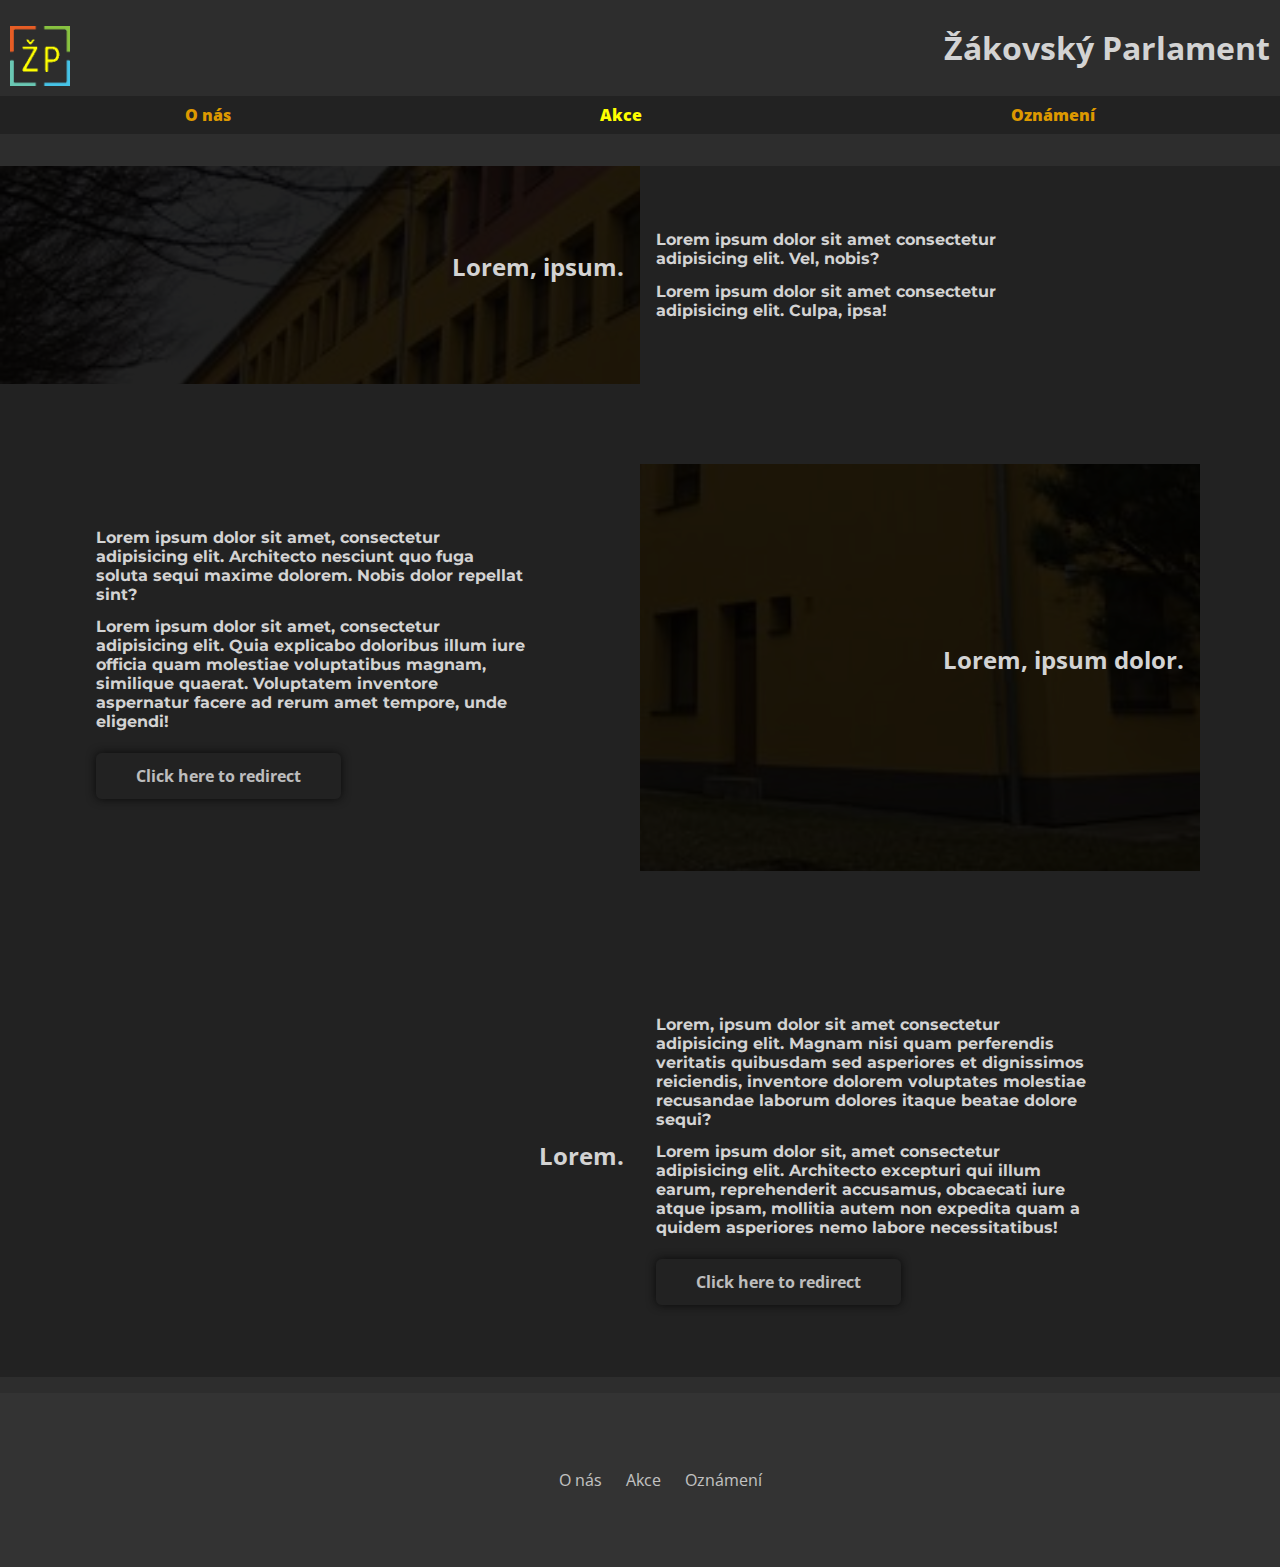
==== akce/index.html @ df367496 "first" ====
<!DOCTYPE html>
<html lang="en">
<head>
    <meta charset="UTF-8">
    <meta http-equiv="X-UA-Compatible" content="IE=edge">
    <meta name="viewport" content="width=device-width, initial-scale=1.0">

    <link rel="stylesheet" href="style.css">
    <link rel="shortcut icon" href="../assets/images/logo.png" type="image/png">

    <title>ŽP Oznámení</title>
</head>
<body>

    <header>

            <div class="logo-flx">

                <img src="../assets/images/logo.png" alt="logo" aria-label="Logo of žp" class="logo  image">
                <h1 class="logo  text">Žákovský Parlament</h1>

            </div>

        <nav>
            <ul>

                <li><a href="../">O nás</a></li>
                <li><a class="selected" href="#">Akce</a></li>
                <li><a href="/oznámení">Oznámení</a></li>

            </ul>
        </nav>
    </header>


    <main>
        <section class="about-me">
            <div class="about-me__intro">

                <header>

                    <h3 class="section-title-small">Lorem, ipsum.</h3>

                </header>
            </div>
            <div class="about-me__body">

                <p>
                    Lorem ipsum dolor sit amet consectetur adipisicing elit. Vel, nobis?
                </p>
                <p> 
                    Lorem ipsum dolor sit amet consectetur adipisicing elit. Culpa, ipsa!
                </p>

            </div>

        </section>

        
        <section class="about-meha">
            <div class="about-meha__intro">

                <header>

                    <h3 class="section-title-small">Lorem, ipsum dolor.</h3>

                </header>
            </div>
            <div class="about-meha__body">

                <p>
                    Lorem ipsum dolor sit amet, consectetur adipisicing elit. Architecto nesciunt quo fuga soluta sequi maxime dolorem. Nobis dolor repellat sint?
                </p>
                <p>
                    Lorem ipsum dolor sit amet, consectetur adipisicing elit. Quia explicabo doloribus illum iure officia quam molestiae voluptatibus magnam, similique quaerat. Voluptatem inventore aspernatur facere ad rerum amet tempore, unde eligendi!
                </p>

                <a href="https://portal.edupage.org/" target="_blank" class="btn">Click here to redirect</a>
                
            </div>

        </section>

        
        <section class="about-me">
            <div class="about-me__intro">

                <header>

                    <h3 class="section-title-small">Lorem.</h3>

                </header>
            </div>
            <div class="about-me__body">

                <p>
                    Lorem, ipsum dolor sit amet consectetur adipisicing elit. Magnam nisi quam perferendis veritatis quibusdam sed asperiores et dignissimos reiciendis, inventore dolorem voluptates molestiae recusandae laborum dolores itaque beatae dolore sequi?
                </p>
                <p> 
                    Lorem ipsum dolor sit, amet consectetur adipisicing elit. Architecto excepturi qui illum earum, reprehenderit accusamus, obcaecati iure atque ipsam, mollitia autem non expedita quam a quidem asperiores nemo labore necessitatibus!
                </p>
                
                <a href="PixelLogic.netlify.app" target="_blank" class="btn">Click here to redirect</a>

            </div>

        </section>

    </main>

    <footer>

        <ul class="footer-nav">


            <li><a href="../">O nás</a></li>
            <li><a href="#">Akce</a></li>
            <li><a href="/oznámení">Oznámení</a></li>

        </ul>
<!-- 
        <div class="credits">
            <h5>This site was created by &copy;Jezura777 2021 </h5>
        </div> -->

    </footer>

</body>
</html>
---- akce/style.css ----
@import url('https://fonts.googleapis.com/css2?family=Open+Sans&display=swap');
@import url('https://fonts.googleapis.com/css2?family=Montserrat:wght@300&display=swap');


:root {

    --dark-clr: #2d2d2d;
    --light-clr: #d3d3d3;
    --clr-primary: #dd9900;

    --ff-title: 'Open Sans', sans-serif;
    --ff-text: 'Montserrat', sans-serif;

}

*,
*::before,
*::after {

    box-sizing: inherit;

}

html {

    box-sizing: border-box;
    font-family: var(--ff-title);
    color: black;
    background-color: var(--dark-clr);

}

body {

    margin: 0;
    text-align: center;

}

img {

    display: block;
    width: 5em;

}

section {

    padding: 3em 1em;

}

/*
=============== 
   Typografy 
===============
*/

h1,
h2,
h3,
h4,
h5,
p {

    margin: 0;

}

h2,
h3 {

    font-family: var(--ff-title);
    line-height: 0.8;

}

h2 {
    font-size: 4rem;
}

p {

    margin-bottom: 0.85em;
    font-family: var(--ff-text)

}

p:last-child {

    margin-bottom: 0;

}

a {

    text-decoration: none;
    color: inherit;

}

.text-primary {

    color: var(--clr-primary);

}

.section-title-small {
    font-size: 1.5rem;
}

.section-title-small small {
    font-size: .7em;
    line-height: 2rem;
    display: block;
}

.selected {
    color:#fffe00
}

/*
==============
  Navigation 
==============
*/

header {

    padding: 1em 0 2em;

}


nav ul{

    display: flex;
    list-style: none;
    margin: 0;
    padding: 0;
    justify-content: space-around;
    background-color: #222;


}

nav a {

    display: inline-block;
    padding: 0.5em;
    color: var(--clr-primary);
    text-decoration: none;
    transition: all 250ms ease-in-out;
    font-weight: 900;

}

nav a:hover,
nav a:focus {

    color: #fffe00;
    text-decoration: underline;

}

/*
=============
   Buttons
=============
*/

.btn-group {

    display: flex;
    flex-wrap: wrap;
    /* justify-content: center; */
    flex-direction: column;

}

.btn {

    padding: .75em 2.5em;
    color: white;
    text-decoration: none;
    display: block;
    margin: 0.5em 0;
    border-radius: .35em;
    box-shadow: 0 0 10px black;
    transition: all 200ms ease-in-out;
    opacity: .7;

}

.btn:hover,
.btn:focus {

    opacity: 1;

}


.btn-primary {
    
    background: var(--clr-primary);

}
/*
===================
  Homepage styles 
===================
*/

.logo {

    font-family: var(--ff-title);
    color: var(--light-clr);
    padding: 10px;

}



.logo-flx {

    display: flex;
    justify-content: space-between;

}


.intro {

    background-color: var(--dark-clr);
    background-image: url(../assets/images/zkp.jpg);
    background-blend-mode: multiply;
    background-attachment: fixed;
    background-size: cover;
    color: var(--light-clr);
    text-align: center;
    padding: 15vh 1em;

}


.about-me {

    background-color: #222;
    display: flex;
    flex-direction: column;
    color: var(--light-clr);
    font-weight: 700;
    padding: 0;

}

.about-meha {

    background-color: #222;
    display: flex;
    flex-direction: column;
    color: var(--light-clr);
    font-weight: 700;
    padding: 5em;

}

.about-me__intro {

    background-color: #222;
    background-image: url(../assets/images/motive-base.jpg);
    background-blend-mode: multiply;
    background-attachment: fixed;
    background-size: cover;
    padding: 3em 1em 1.5em;

}

.about-meha__intro {

    background-color: #222;
    background-image: url(../assets/images/motive-base.jpg);
    background-blend-mode: multiply;
    background-attachment: fixed;
    background-size: cover;
    padding: 3em 1em 1.5em;

}

.about-me__body {

    padding: 1.5em 1em 3em;

}

.about-meha__body {

    padding: 1.5em 1em 3em;

}

.download-projects {

    background: #222;
    color: var(--light-clr);

}

footer {

    background: #333;
    padding: 3em 1em;
    color: white;
    display: flex;
    flex-direction: column;
    margin-top: 1em;

}

footer a {

    color: inherit;
    display: flex;
    justify-content: space-around;
    margin-bottom: 0;

}

.footer-nav {

    list-style: none;
    display: flex;
    flex-direction: row;
    margin-left: auto;
    margin-right: auto;

}


.footer-nav a {

    padding: .75em;
    text-decoration: none;
    opacity: .7;
    transition: all 200ms ease-in-out;

}

.footer-nav a:hover, 
.footer-nav a:focus {

    text-decoration: underline;
    color: var(--clr-primary);
    opacity: 1;

}

.credits {

    margin-left: auto;
    margin-right: auto;

}

@media only screen and (min-width: 750px) {

    section {
        padding: 6em 1em;
    }

    .btn-group {

        flex-direction: row;
        margin-top: 1em;
        justify-content: center;

    }

    .btn + .btn {

        margin-left: 0.5em;

    }

    .about-me {

        flex-direction: row;

    }

    .about-meha {

        flex-direction: row-reverse;

    }

    .about-me__intro,
    .about-me__body {

        flex: 0 1 50%;
        display: flex;
        flex-direction: column;
        padding: 4em 1em;
        justify-content: center;

    }
    
    .about-meha__intro,
    .about-meha__body {

        flex: 0 1 50%;
        display: flex;
        flex-direction: column;
        padding: 4em 1em;
        justify-content: center;

    }

    .about-me__intro {

        text-align: right;


    }
    
    .about-meha__intro {

        text-align: right;


    }

    .about-me__intro > * {

        max-width: 27rem;
        margin-left: auto;

    }
    
    .about-meha__intro > * {

        max-width: 27rem;
        margin-left: auto;

    }

    .about-me__body {

        text-align: left;


    }

    .about-meha__body {

        text-align: left;


    }

    .about-me__body > * {

        max-width: 27rem;
        margin-right: auto;

    }
    
    .about-meha__body > * {

        max-width: 27rem;
        margin-right: auto;

    }

    .download-projects * {

        max-width: 60ch;
        margin-left: auto;
        margin-right: auto;

    }



}


/*
====================
       webkit
====================
*/

::-webkit-scrollbar {
 
    width: 7px;

}

::-webkit-scrollbar-thumb {

    background: var(--dark-clr);
    border-radius: 2.5px;
    width: 5px;

}

::-webkit-scrollbar-track {

    background: #555;

}
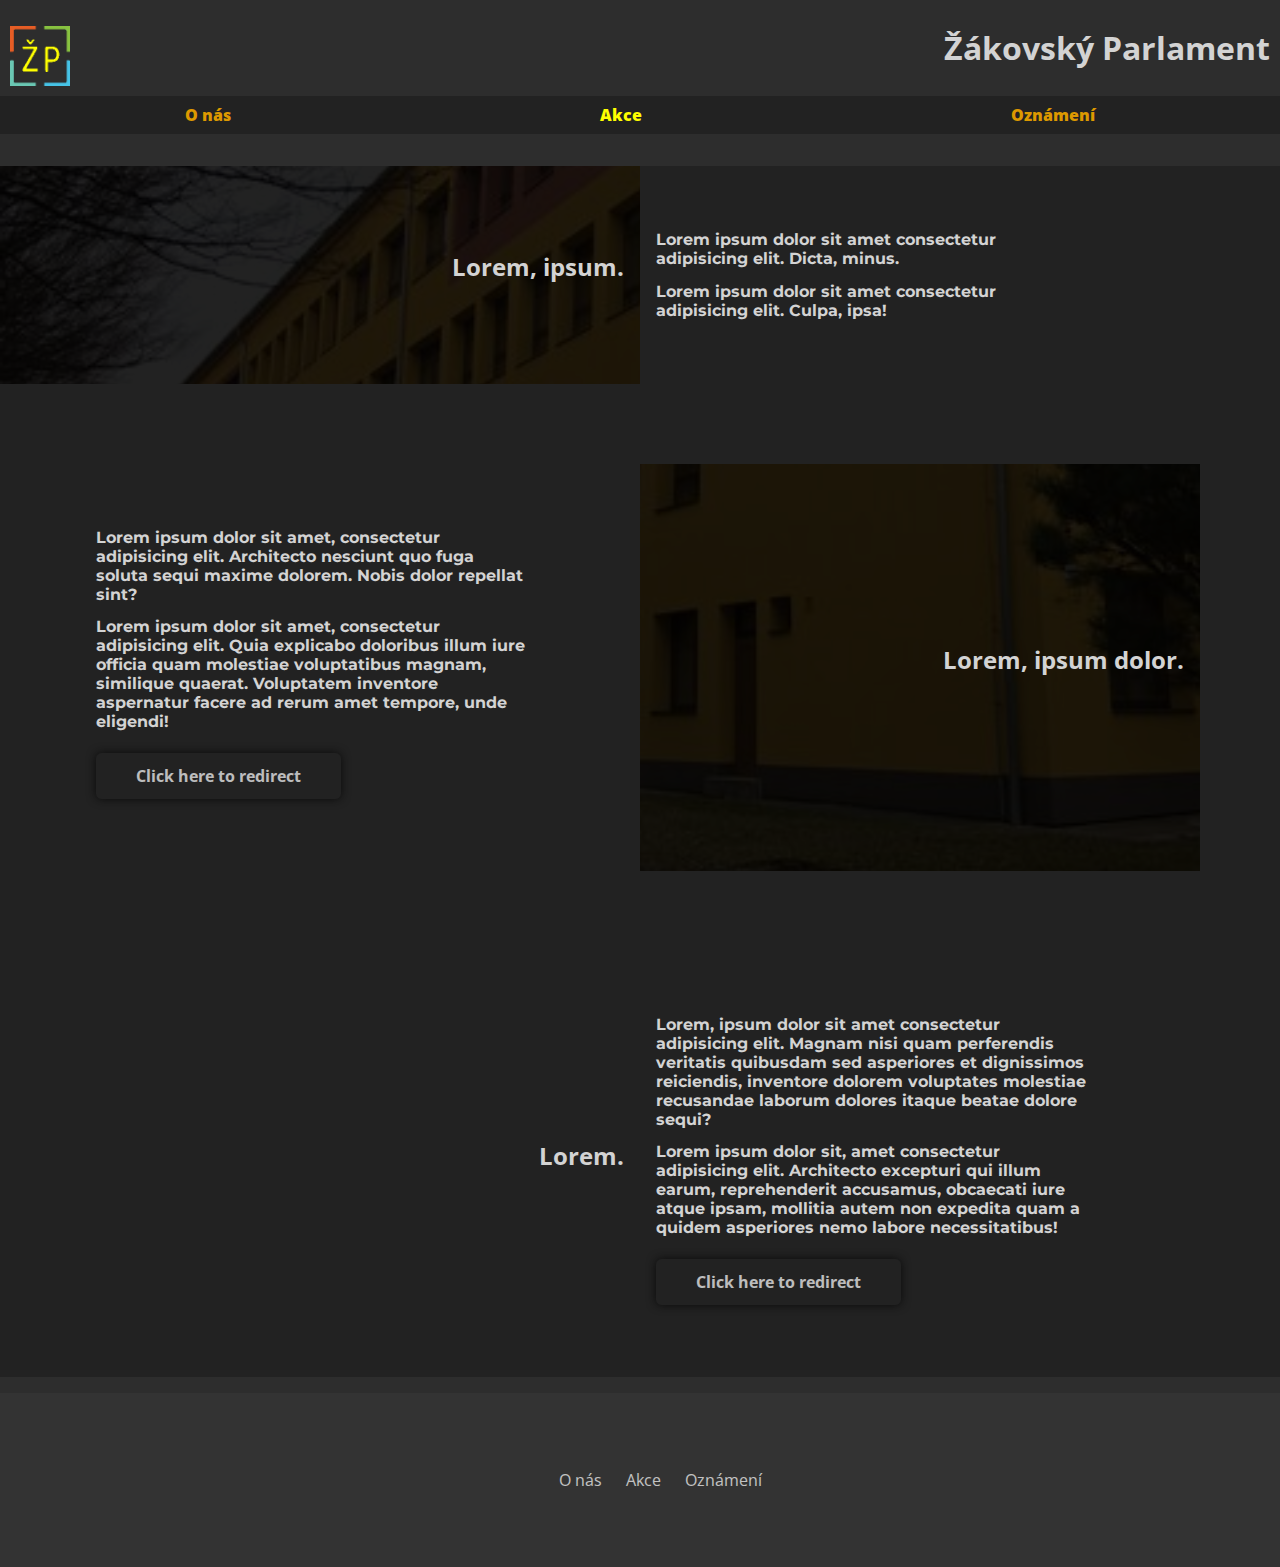
==== commit a8d39dce: "new" ====
--- a/akce/index.html
+++ b/akce/index.html
@@ -8,7 +8,7 @@
     <link rel="stylesheet" href="style.css">
     <link rel="shortcut icon" href="../assets/images/logo.png" type="image/png">
 
-    <title>ŽP Oznámení</title>
+    <title>ŽP Vlára Oznámení</title>
 </head>
 <body>
 
@@ -46,7 +46,7 @@
             <div class="about-me__body">
 
                 <p>
-                    Lorem ipsum dolor sit amet consectetur adipisicing elit. Vel, nobis?
+                    Lorem ipsum dolor sit amet consectetur adipisicing elit. Dicta, minus.
                 </p>
                 <p> 
                     Lorem ipsum dolor sit amet consectetur adipisicing elit. Culpa, ipsa!
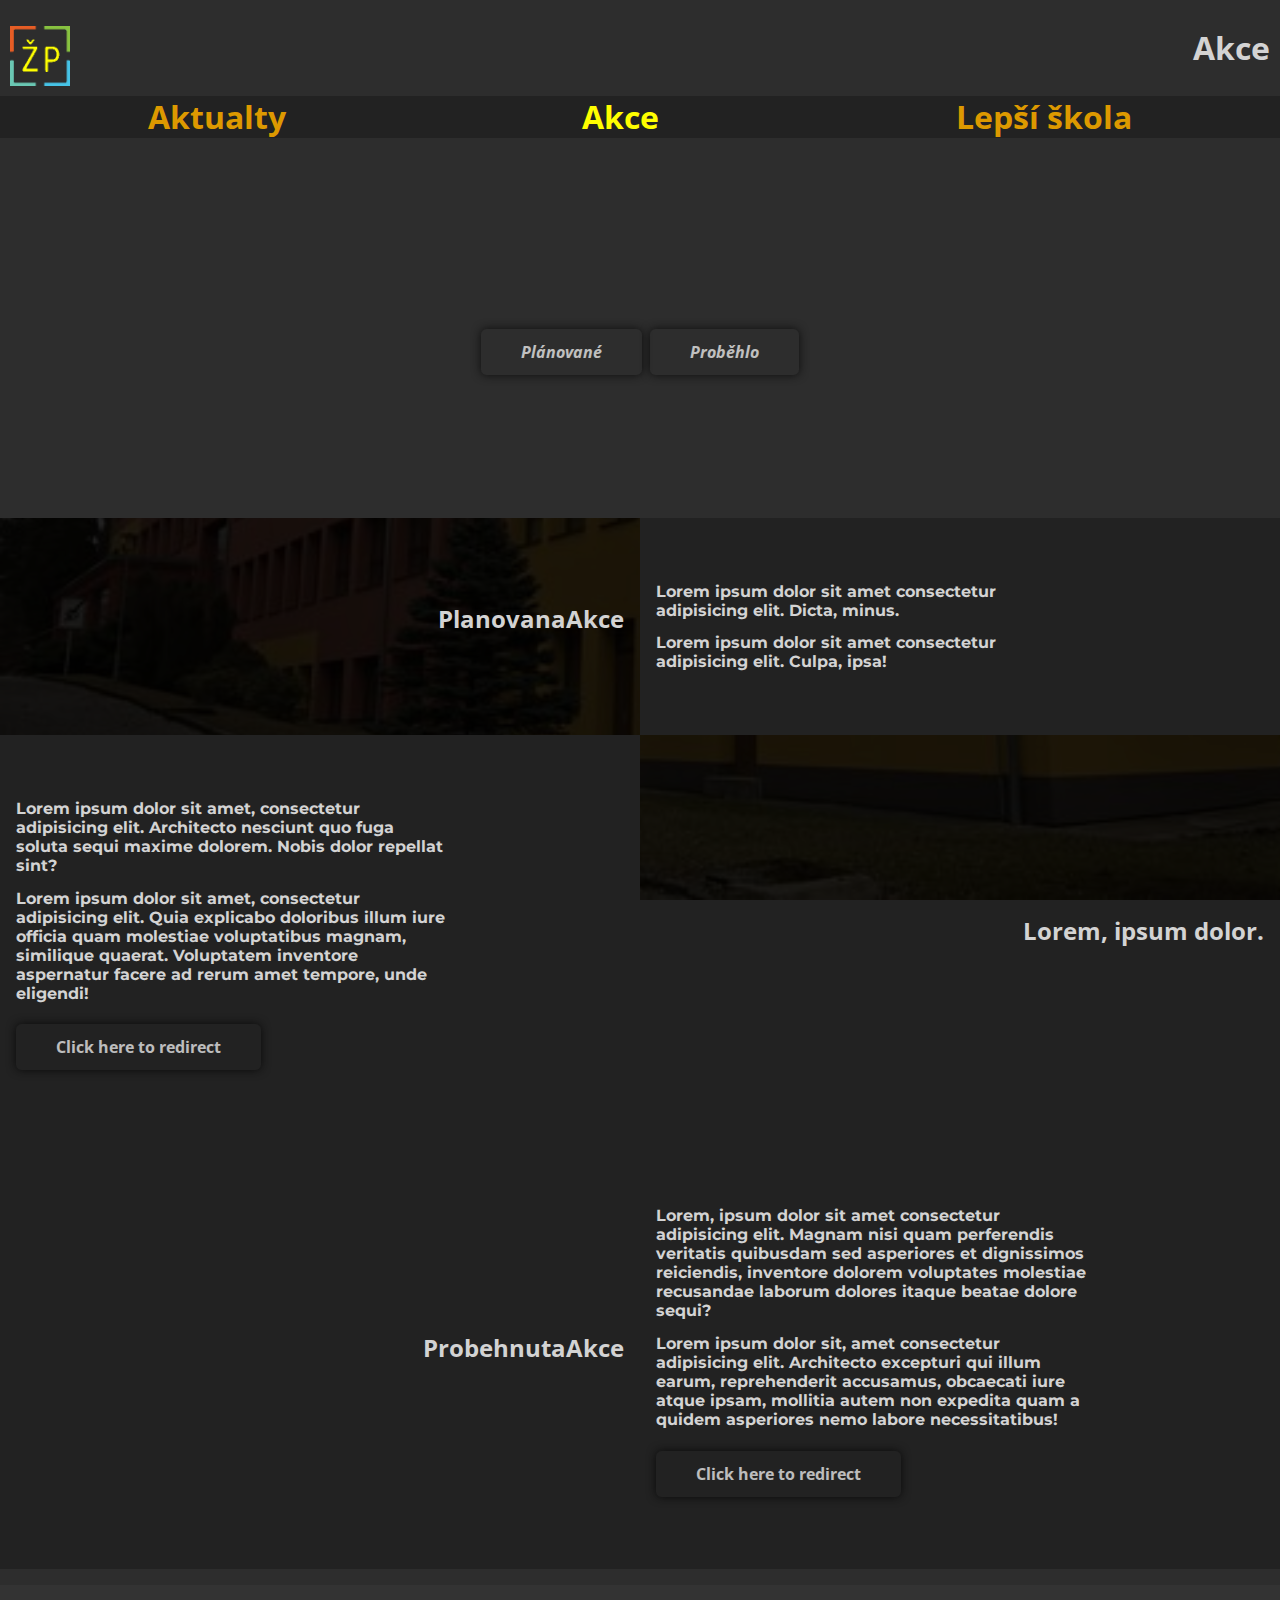
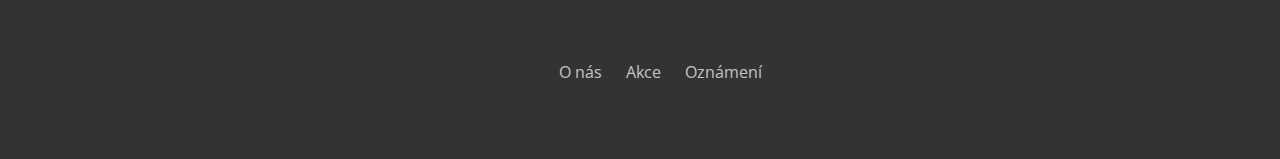
==== commit 06738534: "afterDiscusion" ====
--- a/akce/index.html
+++ b/akce/index.html
@@ -17,16 +17,16 @@
             <div class="logo-flx">
 
                 <img src="../assets/images/logo.png" alt="logo" aria-label="Logo of žp" class="logo  image">
-                <h1 class="logo  text">Žákovský Parlament</h1>
+                <h1 class="logo  text">Akce</h1>
 
             </div>
 
         <nav>
             <ul>
 
-                <li><a href="../">O nás</a></li>
-                <li><a class="selected" href="#">Akce</a></li>
-                <li><a href="/oznámení">Oznámení</a></li>
+                <li><a href="../"><h3>Aktualty</h3></a></li>
+                <li><a class="selected" href="#"><h3>Akce</h3></a></li>
+                <li><a href="../lepsiskola/"><h3>Lepší škola</h3></a></li>
 
             </ul>
         </nav>
@@ -34,16 +34,23 @@
 
 
     <main>
+        <section class="intro">
+
+            <h4><em><div class="btn-group"><a class="btn" href="#new">Plánované</a><a class="btn" href="#old">Proběhlo</a></div></em></h4>
+            <h3 style="line-height: 5em;"></h3>
+
+        </section>
+
         <section class="about-me">
             <div class="about-me__intro">
 
                 <header>
 
-                    <h3 class="section-title-small">Lorem, ipsum.</h3>
+                    <h3 class="section-title-small">PlanovanaAkce</h3>
 
                 </header>
             </div>
-            <div class="about-me__body">
+            <div class="about-me__body" id="new">
 
                 <p>
                     Lorem ipsum dolor sit amet consectetur adipisicing elit. Dicta, minus.
@@ -82,12 +89,12 @@
         </section>
 
         
-        <section class="about-me">
+        <section class="about-me" id="old">
             <div class="about-me__intro">
 
                 <header>
 
-                    <h3 class="section-title-small">Lorem.</h3>
+                    <h3 class="section-title-small">ProbehnutaAkce</h3>
 
                 </header>
             </div>
--- a/akce/style.css
+++ b/akce/style.css
@@ -27,6 +27,7 @@
     font-family: var(--ff-title);
     color: black;
     background-color: var(--dark-clr);
+    scroll-behavior: smooth;
 
 }
 
@@ -117,6 +118,14 @@
 
 .selected {
     color:#fffe00
+}
+
+h2 {
+    font-size: 4rem;
+}h3 {
+    font-size: 2rem;
+}h4 {
+    font-size: 1rem;
 }
 
 /*
@@ -261,7 +270,7 @@
     flex-direction: column;
     color: var(--light-clr);
     font-weight: 700;
-    padding: 5em;
+    padding: 0em;
 
 }
 
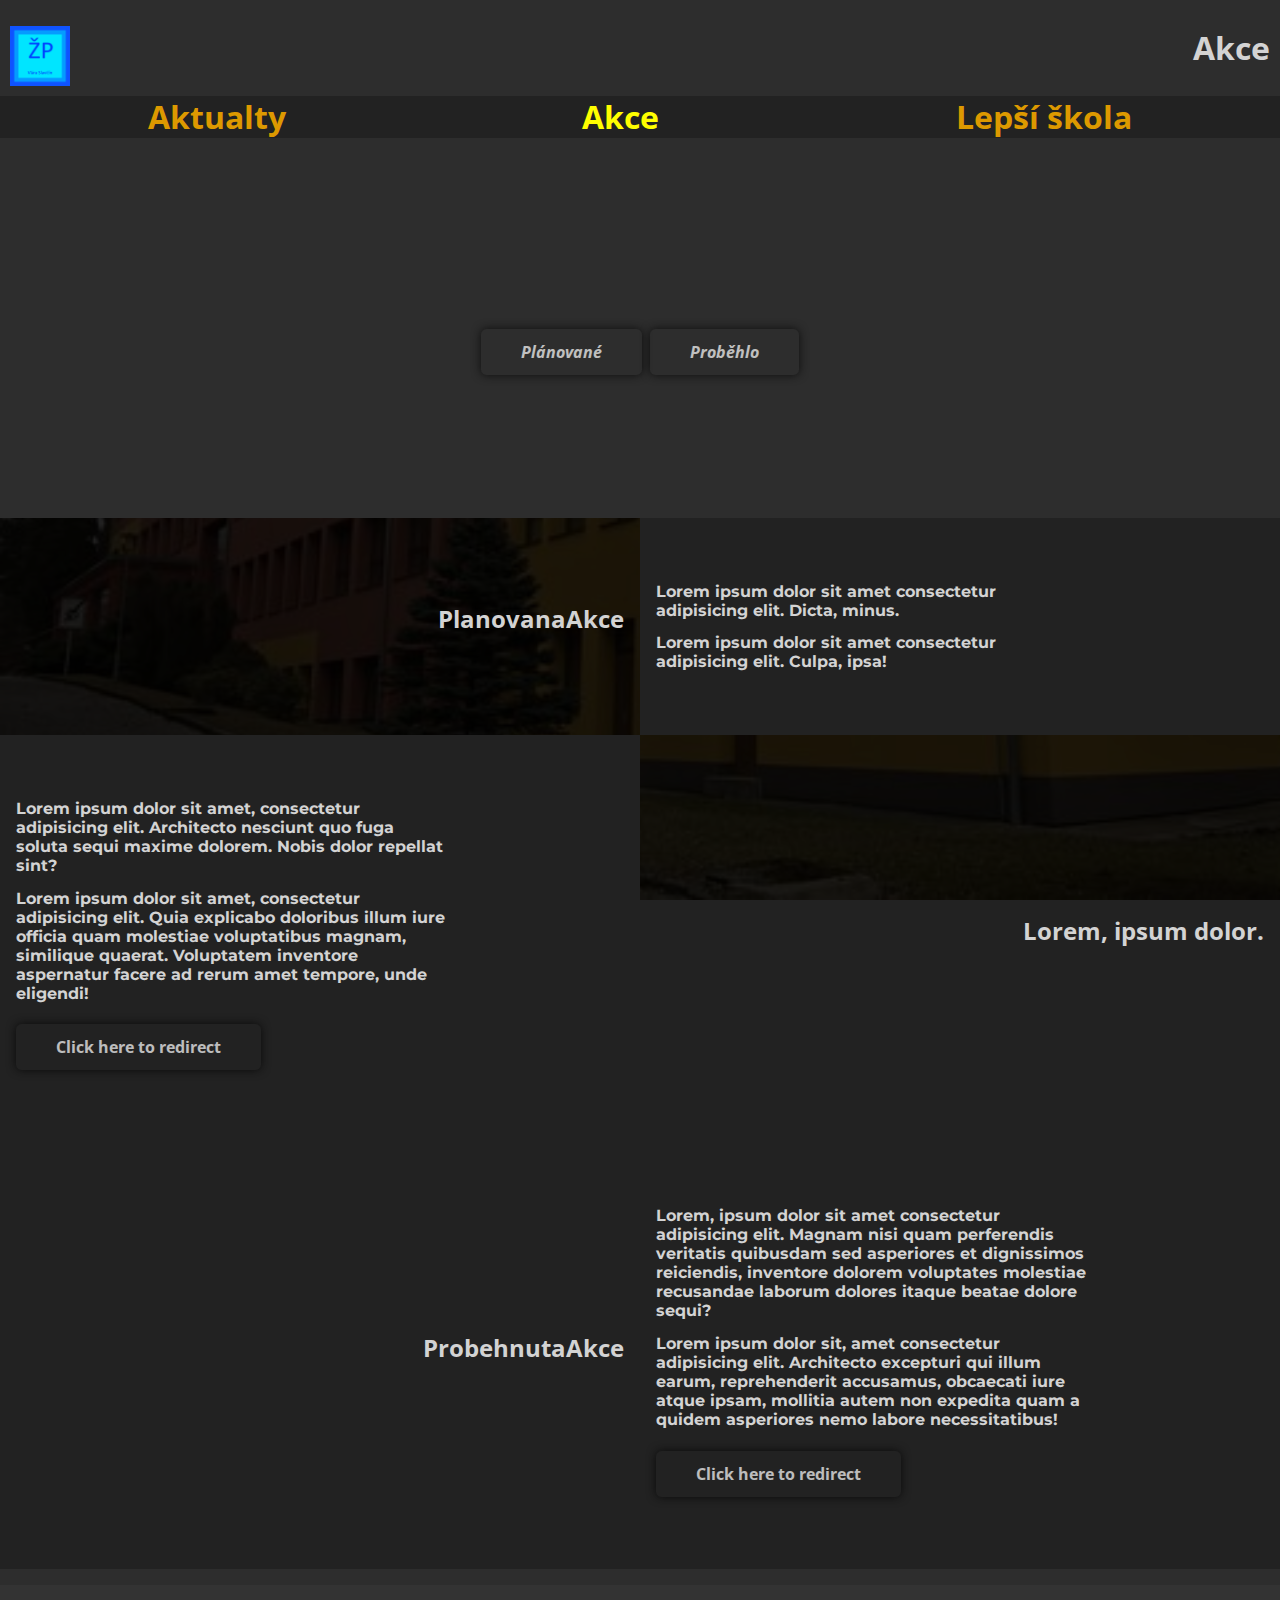
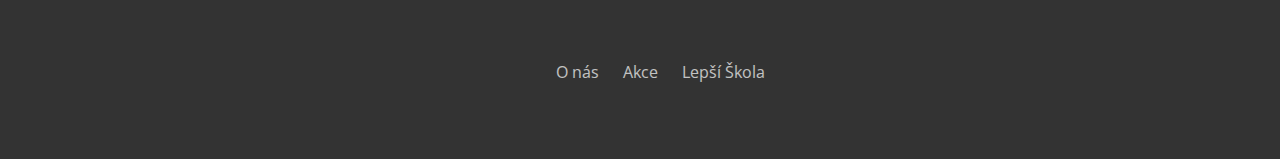
==== commit 91bfeb24: "footer nav" ====
--- a/akce/index.html
+++ b/akce/index.html
@@ -120,9 +120,9 @@
         <ul class="footer-nav">
 
 
-            <li><a href="../">O nás</a></li>
-            <li><a href="#">Akce</a></li>
-            <li><a href="/oznámení">Oznámení</a></li>
+            <li><a href="#">O nás</a></li>
+            <li><a href="/akce">Akce</a></li>
+            <li><a href="/lepsiskola/">Lepší Škola</a></li>
 
         </ul>
 <!-- 
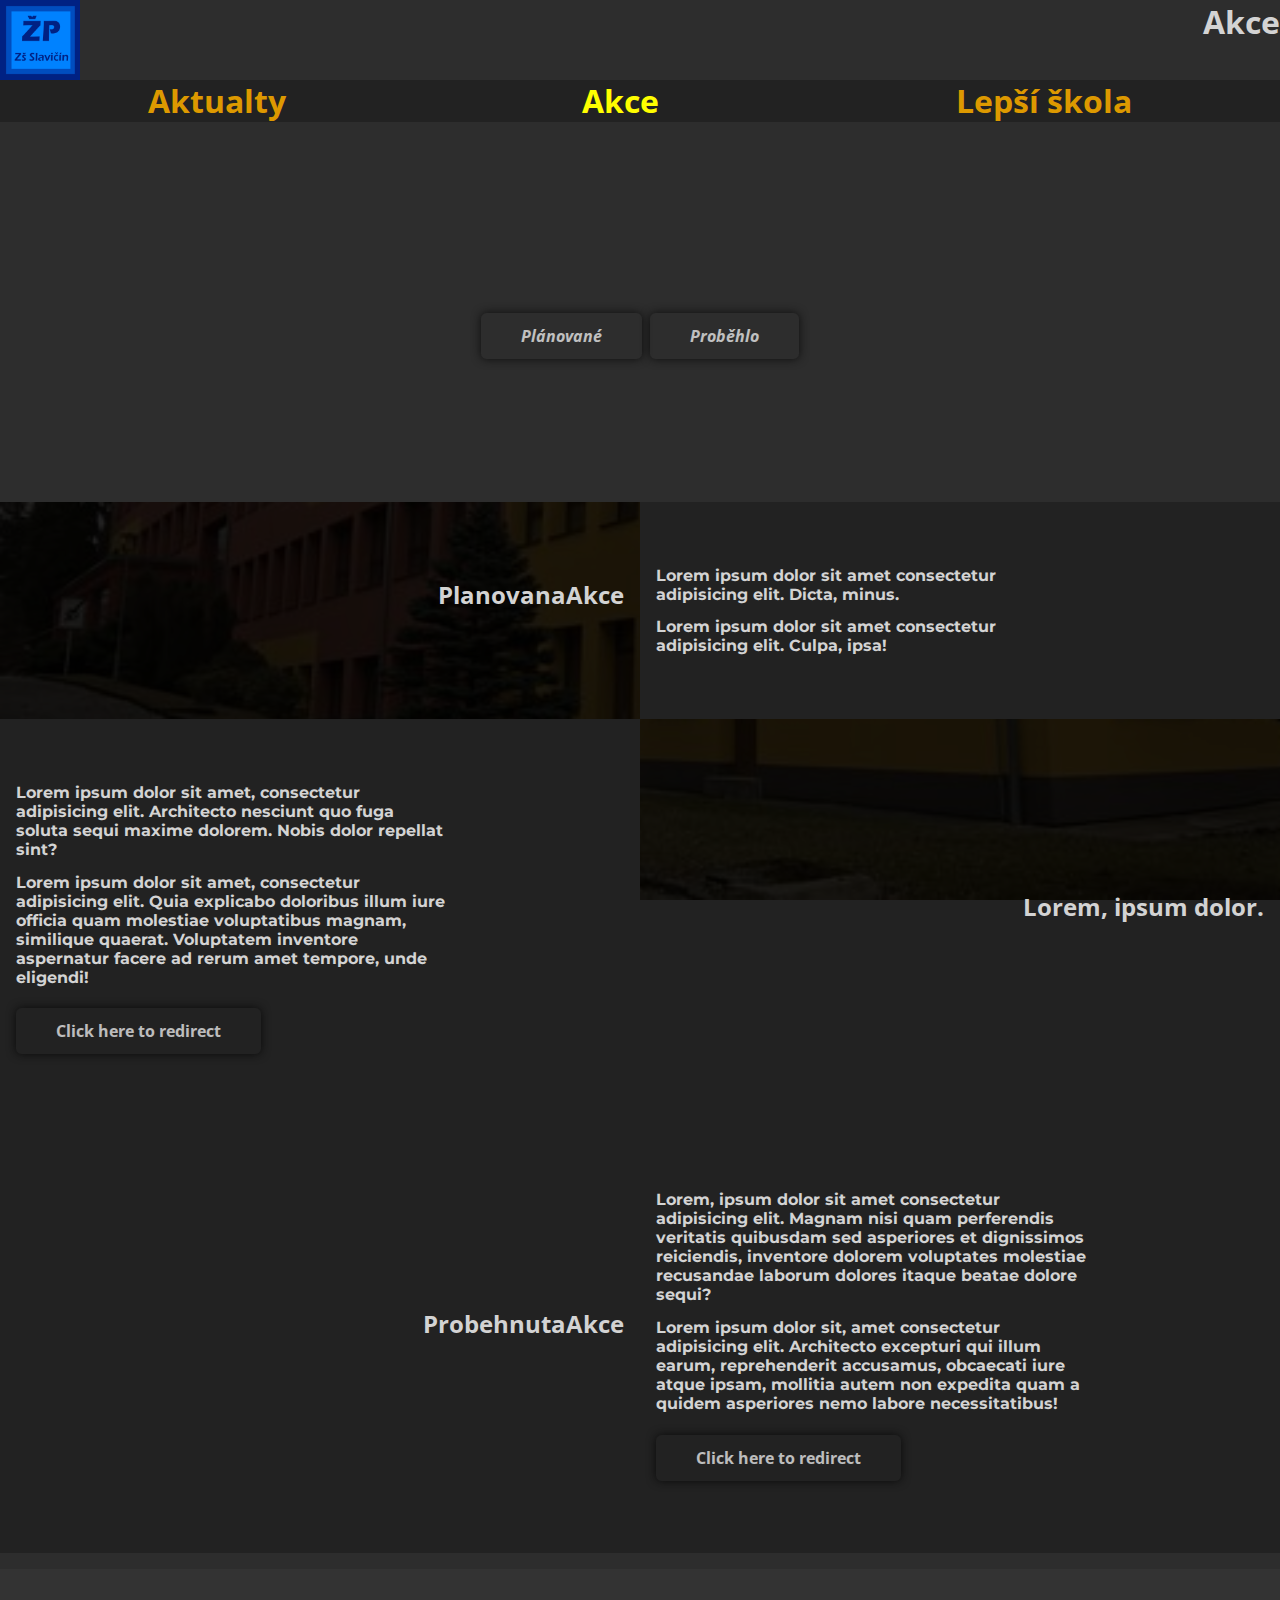
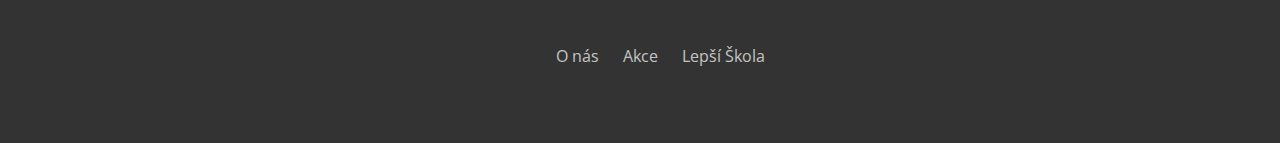
==== commit 12bb0781: "Only one css+New logo" ====
--- a/akce/index.html
+++ b/akce/index.html
@@ -5,7 +5,7 @@
     <meta http-equiv="X-UA-Compatible" content="IE=edge">
     <meta name="viewport" content="width=device-width, initial-scale=1.0">
 
-    <link rel="stylesheet" href="style.css">
+    <link rel="stylesheet" href="../style.css">
     <link rel="shortcut icon" href="../assets/images/logo.png" type="image/png">
 
     <title>ŽP Vlára Oznámení</title>
--- a/style.css
+++ b/style.css
@@ -0,0 +1,530 @@
+@import url('https://fonts.googleapis.com/css2?family=Open+Sans&display=swap');
+@import url('https://fonts.googleapis.com/css2?family=Montserrat:wght@300&display=swap');
+
+
+:root {
+
+    --dark-clr: #2d2d2d;
+    --light-clr: #d3d3d3;
+    --clr-primary: #dd9900;
+
+    --ff-title: 'Open Sans', sans-serif;
+    --ff-text: 'Montserrat', sans-serif;
+
+}
+
+*,
+*::before,
+*::after {
+
+    box-sizing: inherit;
+
+}
+
+html {
+
+    box-sizing: border-box;
+    font-family: var(--ff-title);
+    color: black;
+    background-color: var(--dark-clr);
+    scroll-behavior: smooth;
+
+}
+
+body {
+
+    margin: 0;
+    text-align: center;
+
+}
+
+img {
+
+    display: block;
+    width: 5em;
+
+}
+
+section {
+
+    padding: 3em 1em;
+
+}
+
+/*
+=============== 
+   Typografy 
+===============
+*/
+
+h1,
+h2,
+h3,
+h4,
+h5,
+p {
+
+    margin: 0;
+
+}
+
+h2,
+h3 {
+
+    font-family: var(--ff-title);
+    line-height: 0.8;
+
+}
+
+h2 {
+    font-size: 4rem;
+}
+
+p {
+
+    margin-bottom: 0.85em;
+    font-family: var(--ff-text)
+
+}
+
+p:last-child {
+
+    margin-bottom: 0;
+
+}
+
+a {
+
+    text-decoration: none;
+    color: inherit;
+
+}
+
+.text-primary {
+
+    color: var(--clr-primary);
+
+}
+
+.section-title-small {
+    font-size: 1.5rem;
+}
+
+.section-title-small small {
+    font-size: .7em;
+    line-height: 2rem;
+    display: block;
+}
+
+.selected {
+    color:#fffe00
+}
+
+h2 {
+    font-size: 4rem;
+}h3 {
+    font-size: 2rem;
+}h4 {
+    font-size: 1rem;
+}
+
+/*
+==============
+  Navigation 
+==============
+*/
+
+header {
+
+    padding: 0em 0 2em;
+
+}
+
+
+nav ul{
+
+    display: flex;
+    list-style: none;
+    margin: 0;
+    padding: 0;
+    justify-content: space-around;
+    background-color: #222;
+
+
+}
+
+nav a {
+
+    display: inline-block;
+    padding: 0.5em;
+    color: var(--clr-primary);
+    text-decoration: none;
+    transition: all 250ms ease-in-out;
+    font-weight: 900;
+
+}
+
+nav a:hover,
+nav a:focus {
+
+    color: #fffe00;
+    text-decoration: underline;
+
+}
+
+/*
+=============
+   Buttons
+=============
+*/
+
+.btn-group {
+
+    display: flex;
+    flex-wrap: wrap;
+    /* justify-content: center; */
+    flex-direction: column;
+
+}
+
+.btn {
+
+    padding: .75em 2.5em;
+    color: white;
+    text-decoration: none;
+    display: block;
+    margin: 0.5em 0;
+    border-radius: .35em;
+    box-shadow: 0 0 10px black;
+    transition: all 200ms ease-in-out;
+    opacity: .7;
+
+}
+
+.btn:hover,
+.btn:focus {
+
+    opacity: 1;
+
+}
+
+
+.btn-primary {
+    
+    background: var(--clr-primary);
+
+}
+/*
+===================
+  Homepage styles 
+===================
+*/
+
+.logo {
+
+    font-family: var(--ff-title);
+    color: var(--light-clr);
+    padding: 10pxů
+
+}
+
+
+
+.logo-flx {
+
+    display: flex;
+    justify-content: space-between;
+
+}
+
+.image {
+
+    width: 5em;
+    height: 5em;
+
+}
+
+
+.intro {
+
+    background-color: var(--dark-clr);
+    background-image: url(../assets/images/zkp.jpg);
+    background-blend-mode: multiply;
+    background-attachment: fixed;
+    background-size: cover;
+    color: var(--light-clr);
+    text-align: center;
+    padding: 15vh 1em;
+
+}
+
+
+.about-me {
+
+    background-color: #222;
+    display: flex;
+    flex-direction: column;
+    color: var(--light-clr);
+    font-weight: 700;
+    padding: 0;
+
+}
+
+.about-meha {
+
+    background-color: #222;
+    display: flex;
+    flex-direction: column;
+    color: var(--light-clr);
+    font-weight: 700;
+    padding: 0em;
+
+}
+
+.about-me__intro {
+
+    background-color: #222;
+    background-image: url(../assets/images/motive-base.jpg);
+    background-blend-mode: multiply;
+    background-attachment: fixed;
+    background-size: cover;
+    padding: 3em 1em 1.5em;
+
+}
+
+.about-meha__intro {
+
+    background-color: #222;
+    background-image: url(../assets/images/motive-base.jpg);
+    background-blend-mode: multiply;
+    background-attachment: fixed;
+    background-size: cover;
+    padding: 3em 1em 1.5em;
+
+}
+
+.about-me__body {
+
+    padding: 1.5em 1em 3em;
+
+}
+
+.about-meha__body {
+
+    padding: 1.5em 1em 3em;
+
+}
+
+.download-projects {
+
+    background: #222;
+    color: var(--light-clr);
+
+}
+
+footer {
+
+    background: #333;
+    padding: 3em 1em;
+    color: white;
+    display: flex;
+    flex-direction: column;
+    margin-top: 1em;
+
+}
+
+footer a {
+
+    color: inherit;
+    display: flex;
+    justify-content: space-around;
+    margin-bottom: 0;
+
+}
+
+.footer-nav {
+
+    list-style: none;
+    display: flex;
+    flex-direction: row;
+    margin-left: auto;
+    margin-right: auto;
+
+}
+
+
+.footer-nav a {
+
+    padding: .75em;
+    text-decoration: none;
+    opacity: .7;
+    transition: all 200ms ease-in-out;
+
+}
+
+.footer-nav a:hover, 
+.footer-nav a:focus {
+
+    text-decoration: underline;
+    color: var(--clr-primary);
+    opacity: 1;
+
+}
+
+.credits {
+
+    margin-left: auto;
+    margin-right: auto;
+
+}
+
+@media only screen and (min-width: 750px) {
+
+    section {
+        padding: 6em 1em;
+    }
+
+    .btn-group {
+
+        flex-direction: row;
+        margin-top: 1em;
+        justify-content: center;
+
+    }
+
+    .btn + .btn {
+
+        margin-left: 0.5em;
+
+    }
+
+    .about-me {
+
+        flex-direction: row;
+
+    }
+
+    .about-meha {
+
+        flex-direction: row-reverse;
+
+    }
+
+    .about-me__intro,
+    .about-me__body {
+
+        flex: 0 1 50%;
+        display: flex;
+        flex-direction: column;
+        padding: 4em 1em;
+        justify-content: center;
+
+    }
+    
+    .about-meha__intro,
+    .about-meha__body {
+
+        flex: 0 1 50%;
+        display: flex;
+        flex-direction: column;
+        padding: 4em 1em;
+        justify-content: center;
+
+    }
+
+    .about-me__intro {
+
+        text-align: right;
+
+
+    }
+    
+    .about-meha__intro {
+
+        text-align: right;
+
+
+    }
+
+    .about-me__intro > * {
+
+        max-width: 27rem;
+        margin-left: auto;
+
+    }
+    
+    .about-meha__intro > * {
+
+        max-width: 27rem;
+        margin-left: auto;
+
+    }
+
+    .about-me__body {
+
+        text-align: left;
+
+
+    }
+
+    .about-meha__body {
+
+        text-align: left;
+
+
+    }
+
+    .about-me__body > * {
+
+        max-width: 27rem;
+        margin-right: auto;
+
+    }
+    
+    .about-meha__body > * {
+
+        max-width: 27rem;
+        margin-right: auto;
+
+    }
+
+    .download-projects * {
+
+        max-width: 60ch;
+        margin-left: auto;
+        margin-right: auto;
+
+    }
+
+
+
+}
+
+
+/*
+====================
+       webkit
+====================
+*/
+
+::-webkit-scrollbar {
+ 
+    width: 7px;
+
+}
+
+::-webkit-scrollbar-thumb {
+
+    background: var(--dark-clr);
+    border-radius: 2.5px;
+    width: 5px;
+
+}
+
+::-webkit-scrollbar-track {
+
+    background: #555;
+
+}
+
+
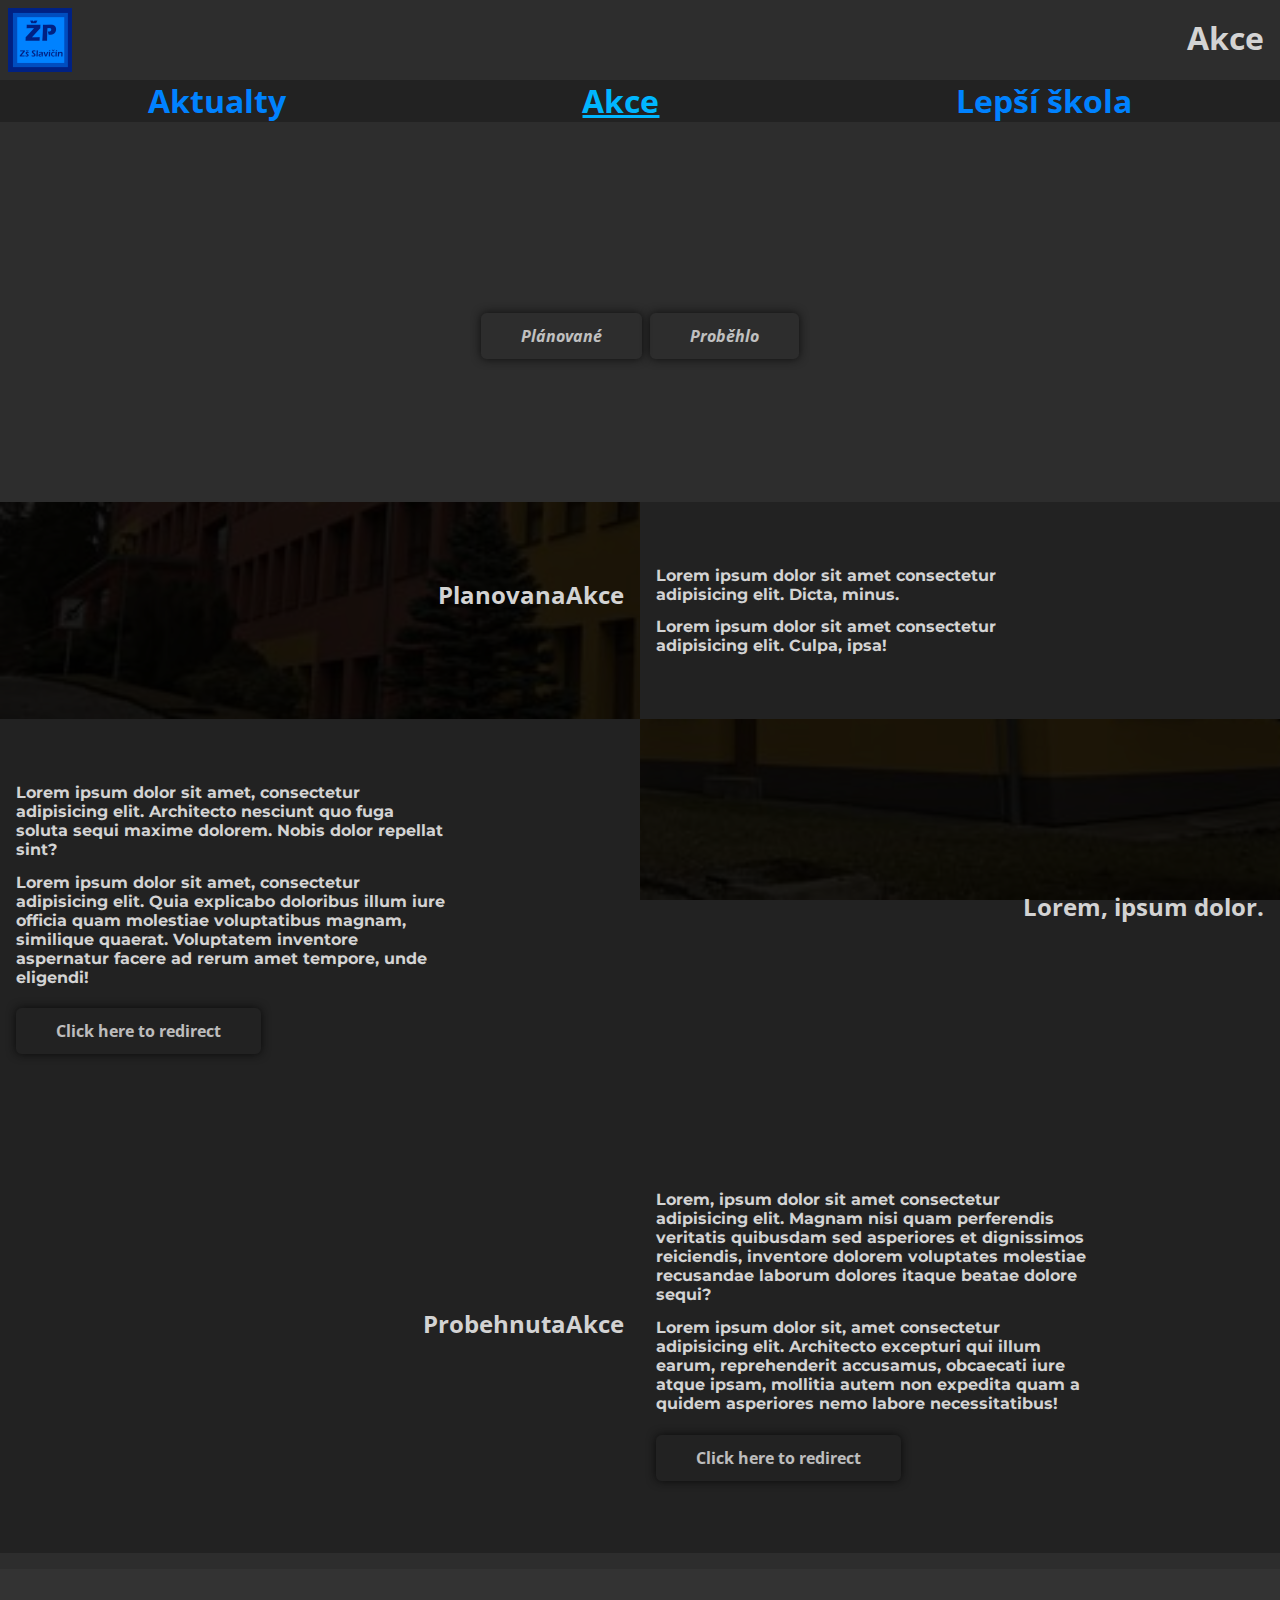
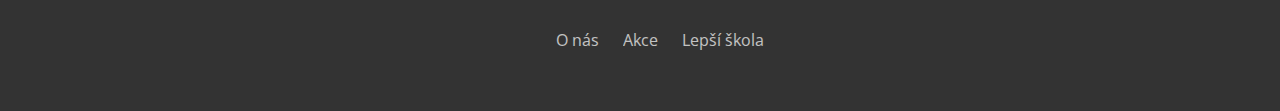
==== commit ea08f9ff: "Lepší škola" ====
--- a/akce/index.html
+++ b/akce/index.html
@@ -1,5 +1,6 @@
 <!DOCTYPE html>
 <html lang="en">
+
 <head>
     <meta charset="UTF-8">
     <meta http-equiv="X-UA-Compatible" content="IE=edge">
@@ -10,23 +11,30 @@
 
     <title>ŽP Vlára Oznámení</title>
 </head>
+
 <body>
 
     <header>
 
-            <div class="logo-flx">
+        <div class="logo-flx">
 
-                <img src="../assets/images/logo.png" alt="logo" aria-label="Logo of žp" class="logo  image">
-                <h1 class="logo  text">Akce</h1>
+            <img src="../assets/images/logo.png" alt="logo" aria-label="Logo of žp" class="logo  image">
+            <h1 class="logo  text">Akce</h1>
 
-            </div>
+        </div>
 
         <nav>
             <ul>
 
-                <li><a href="../"><h3>Aktualty</h3></a></li>
-                <li><a class="selected" href="#"><h3>Akce</h3></a></li>
-                <li><a href="../lepsiskola/"><h3>Lepší škola</h3></a></li>
+                <li><a href="../">
+                        <h3>Aktualty</h3>
+                    </a></li>
+                <li><a class="selected" href="#">
+                        <h3>Akce</h3>
+                    </a></li>
+                <li><a href="../lepsiskola/">
+                        <h3>Lepší škola</h3>
+                    </a></li>
 
             </ul>
         </nav>
@@ -36,7 +44,10 @@
     <main>
         <section class="intro">
 
-            <h4><em><div class="btn-group"><a class="btn" href="#new">Plánované</a><a class="btn" href="#old">Proběhlo</a></div></em></h4>
+            <h4><em>
+                    <div class="btn-group"><a class="btn" href="#new">Plánované</a><a class="btn"
+                            href="#old">Proběhlo</a></div>
+                </em></h4>
             <h3 style="line-height: 5em;"></h3>
 
         </section>
@@ -55,7 +66,7 @@
                 <p>
                     Lorem ipsum dolor sit amet consectetur adipisicing elit. Dicta, minus.
                 </p>
-                <p> 
+                <p>
                     Lorem ipsum dolor sit amet consectetur adipisicing elit. Culpa, ipsa!
                 </p>
 
@@ -63,7 +74,7 @@
 
         </section>
 
-        
+
         <section class="about-meha">
             <div class="about-meha__intro">
 
@@ -76,19 +87,22 @@
             <div class="about-meha__body">
 
                 <p>
-                    Lorem ipsum dolor sit amet, consectetur adipisicing elit. Architecto nesciunt quo fuga soluta sequi maxime dolorem. Nobis dolor repellat sint?
+                    Lorem ipsum dolor sit amet, consectetur adipisicing elit. Architecto nesciunt quo fuga soluta sequi
+                    maxime dolorem. Nobis dolor repellat sint?
                 </p>
                 <p>
-                    Lorem ipsum dolor sit amet, consectetur adipisicing elit. Quia explicabo doloribus illum iure officia quam molestiae voluptatibus magnam, similique quaerat. Voluptatem inventore aspernatur facere ad rerum amet tempore, unde eligendi!
+                    Lorem ipsum dolor sit amet, consectetur adipisicing elit. Quia explicabo doloribus illum iure
+                    officia quam molestiae voluptatibus magnam, similique quaerat. Voluptatem inventore aspernatur
+                    facere ad rerum amet tempore, unde eligendi!
                 </p>
 
                 <a href="https://portal.edupage.org/" target="_blank" class="btn">Click here to redirect</a>
-                
+
             </div>
 
         </section>
 
-        
+
         <section class="about-me" id="old">
             <div class="about-me__intro">
 
@@ -101,12 +115,16 @@
             <div class="about-me__body">
 
                 <p>
-                    Lorem, ipsum dolor sit amet consectetur adipisicing elit. Magnam nisi quam perferendis veritatis quibusdam sed asperiores et dignissimos reiciendis, inventore dolorem voluptates molestiae recusandae laborum dolores itaque beatae dolore sequi?
+                    Lorem, ipsum dolor sit amet consectetur adipisicing elit. Magnam nisi quam perferendis veritatis
+                    quibusdam sed asperiores et dignissimos reiciendis, inventore dolorem voluptates molestiae
+                    recusandae laborum dolores itaque beatae dolore sequi?
                 </p>
-                <p> 
-                    Lorem ipsum dolor sit, amet consectetur adipisicing elit. Architecto excepturi qui illum earum, reprehenderit accusamus, obcaecati iure atque ipsam, mollitia autem non expedita quam a quidem asperiores nemo labore necessitatibus!
+                <p>
+                    Lorem ipsum dolor sit, amet consectetur adipisicing elit. Architecto excepturi qui illum earum,
+                    reprehenderit accusamus, obcaecati iure atque ipsam, mollitia autem non expedita quam a quidem
+                    asperiores nemo labore necessitatibus!
                 </p>
-                
+
                 <a href="PixelLogic.netlify.app" target="_blank" class="btn">Click here to redirect</a>
 
             </div>
@@ -122,10 +140,10 @@
 
             <li><a href="#">O nás</a></li>
             <li><a href="/akce">Akce</a></li>
-            <li><a href="/lepsiskola/">Lepší Škola</a></li>
+            <li><a href="/lepsiskola/">Lepší škola</a></li>
 
         </ul>
-<!-- 
+        <!-- 
         <div class="credits">
             <h5>This site was created by &copy;Jezura777 2021 </h5>
         </div> -->
@@ -133,4 +151,5 @@
     </footer>
 
 </body>
+
 </html>--- a/style.css
+++ b/style.css
@@ -6,7 +6,9 @@
 
     --dark-clr: #2d2d2d;
     --light-clr: #d3d3d3;
-    --clr-primary: #dd9900;
+    --clr-primary: #0082ff;
+    --clr-foho: #00dcef;
+    --clr-sel: #00b6ff;
 
     --ff-title: 'Open Sans', sans-serif;
     --ff-text: 'Montserrat', sans-serif;
@@ -116,9 +118,7 @@
     display: block;
 }
 
-.selected {
-    color:#fffe00
-}
+
 
 h2 {
     font-size: 4rem;
@@ -140,6 +140,10 @@
 
 }
 
+.selected {
+    color: var(--clr-sel);
+    text-decoration: underline;
+}
 
 nav ul{
 
@@ -161,13 +165,14 @@
     text-decoration: none;
     transition: all 250ms ease-in-out;
     font-weight: 900;
+    transition: all 1s ease-in-out;
 
 }
 
 nav a:hover,
 nav a:focus {
 
-    color: #fffe00;
+    color: var(--clr-foho);
     text-decoration: underline;
 
 }
@@ -224,7 +229,7 @@
 
     font-family: var(--ff-title);
     color: var(--light-clr);
-    padding: 10pxů
+    padding: .5em;
 
 }
 
@@ -325,7 +330,7 @@
 footer {
 
     background: #333;
-    padding: 3em 1em;
+    padding: 2em 1em;
     color: white;
     display: flex;
     flex-direction: column;
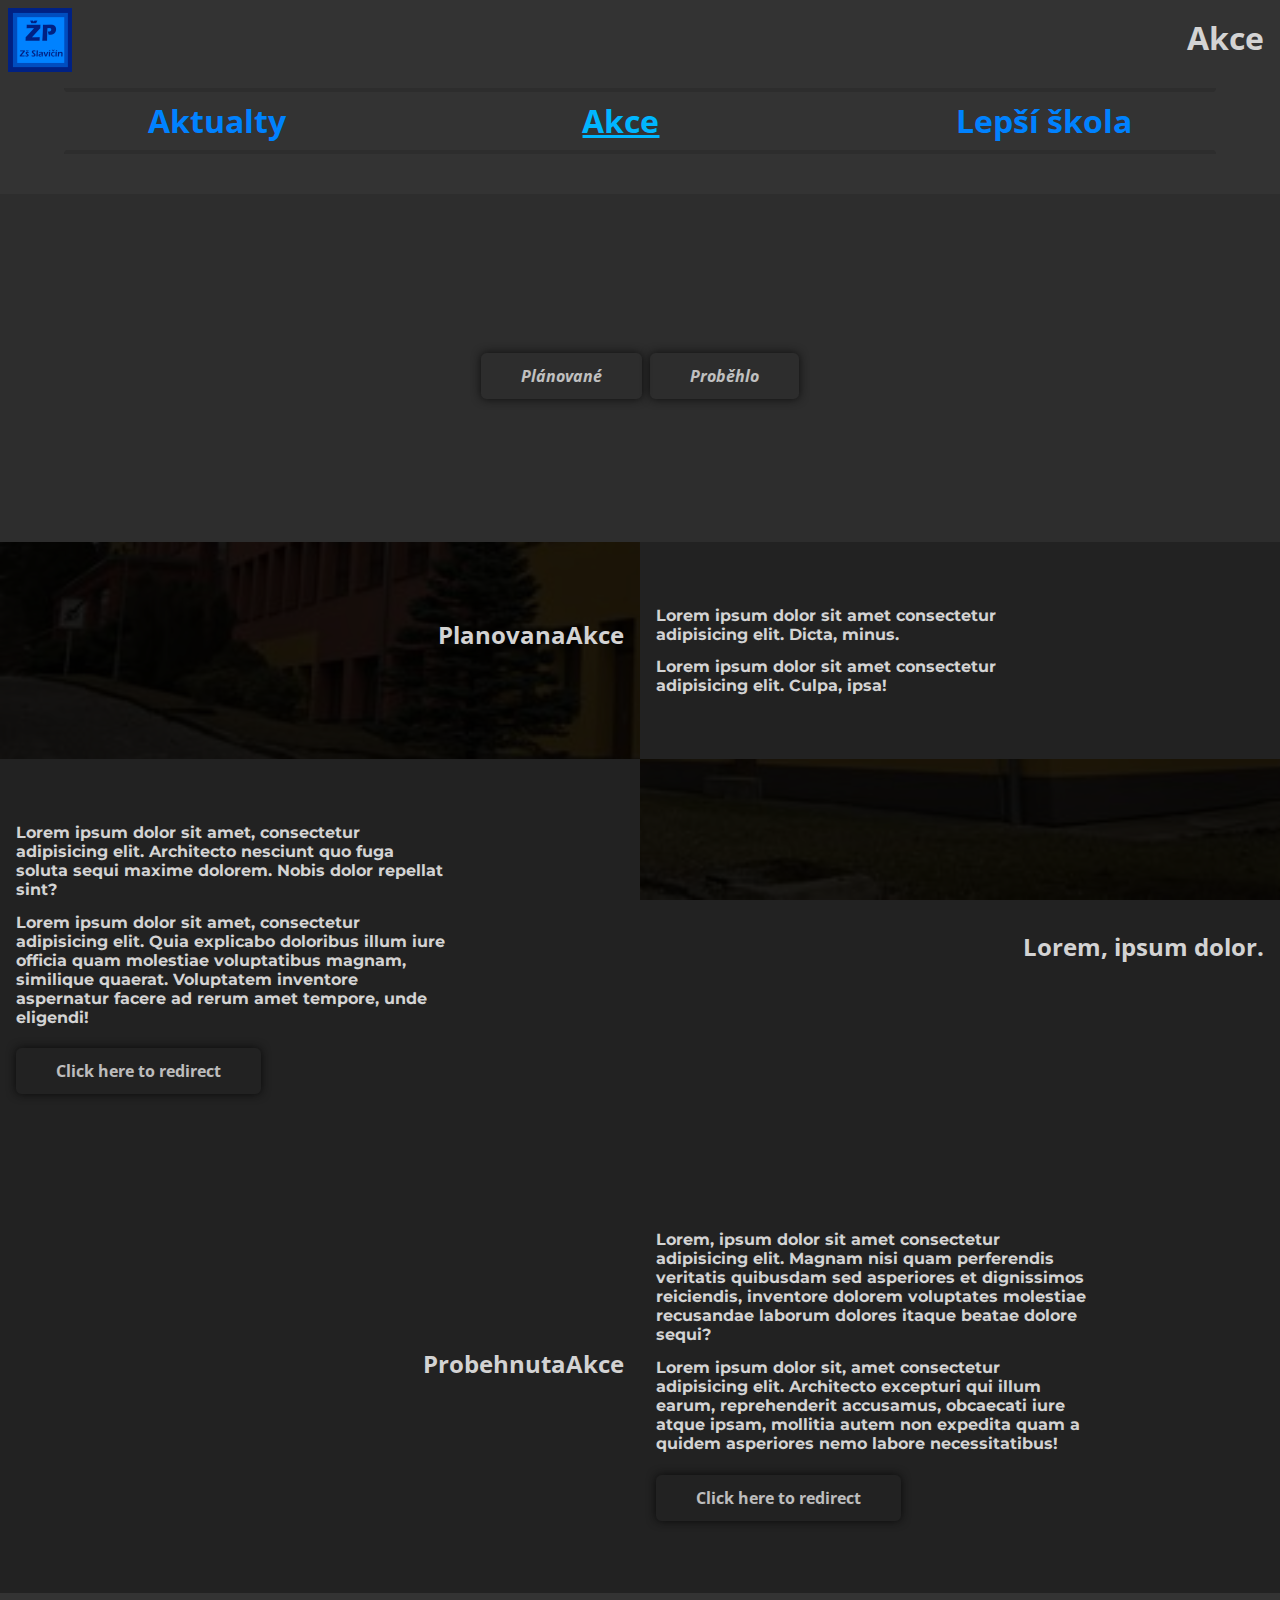
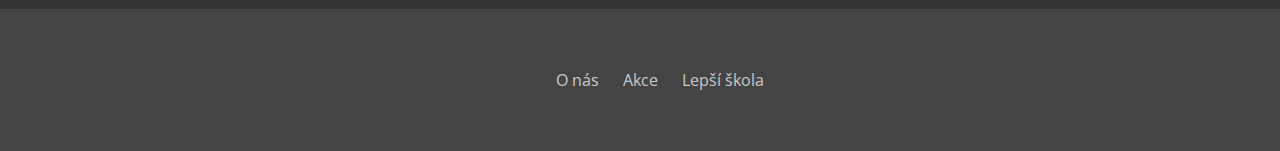
==== commit 75c47c76: "better" ====
--- a/akce/index.html
+++ b/akce/index.html
@@ -23,6 +23,8 @@
 
         </div>
 
+        <hr class="rounded">
+
         <nav>
             <ul>
 
@@ -38,6 +40,9 @@
 
             </ul>
         </nav>
+
+        <hr class="rounded-down">
+
     </header>
 
 
--- a/style.css
+++ b/style.css
@@ -4,7 +4,11 @@
 
 :root {
 
-    --dark-clr: #2d2d2d;
+    --dark-clr: #222;
+    --middle-dark-clr: #2d2d2d;
+    --light-dark-crl: #333;
+    --middle-light-crl: #3d3d3d;
+    --scrollbar-crl: #444;
     --light-clr: #d3d3d3;
     --clr-primary: #0082ff;
     --clr-foho: #00dcef;
@@ -28,7 +32,7 @@
     box-sizing: border-box;
     font-family: var(--ff-title);
     color: black;
-    background-color: var(--dark-clr);
+    background-color: var(--light-dark-crl);
     scroll-behavior: smooth;
 
 }
@@ -50,6 +54,22 @@
 section {
 
     padding: 3em 1em;
+
+}
+
+hr.rounded {
+
+    border: .15em solid var(--middle-dark-clr);
+    border-radius: 0em 0em 5em 5em;
+    width: 90%;
+
+}
+
+hr.rounded-down{
+
+    border: .15em solid var(--middle-dark-clr);
+    border-radius: 5em 5em 0em 0em;
+    width: 90%;
 
 }
 
@@ -82,6 +102,13 @@
     font-size: 4rem;
 }
 
+.desc {
+
+    color: var(--light-clr);
+    background-color: var(--light-dark-crl);
+
+}
+
 p {
 
     margin-bottom: 0.85em;
@@ -152,7 +179,7 @@
     margin: 0;
     padding: 0;
     justify-content: space-around;
-    background-color: #222;
+    background-color: var(--light-dark-crl);
 
 
 }
@@ -252,7 +279,7 @@
 
 .intro {
 
-    background-color: var(--dark-clr);
+    background-color: var(--middle-dark-clr);
     background-image: url(../assets/images/zkp.jpg);
     background-blend-mode: multiply;
     background-attachment: fixed;
@@ -266,7 +293,7 @@
 
 .about-me {
 
-    background-color: #222;
+    background-color: var(--dark-clr);
     display: flex;
     flex-direction: column;
     color: var(--light-clr);
@@ -277,7 +304,7 @@
 
 .about-meha {
 
-    background-color: #222;
+    background-color: var(--dark-clr);
     display: flex;
     flex-direction: column;
     color: var(--light-clr);
@@ -288,7 +315,7 @@
 
 .about-me__intro {
 
-    background-color: #222;
+    background-color: var(--dark-clr);
     background-image: url(../assets/images/motive-base.jpg);
     background-blend-mode: multiply;
     background-attachment: fixed;
@@ -299,7 +326,7 @@
 
 .about-meha__intro {
 
-    background-color: #222;
+    background-color: var(--dark-clr);
     background-image: url(../assets/images/motive-base.jpg);
     background-blend-mode: multiply;
     background-attachment: fixed;
@@ -322,14 +349,14 @@
 
 .download-projects {
 
-    background: #222;
+    background: var(--dark-clr);
     color: var(--light-clr);
 
 }
 
 footer {
 
-    background: #333;
+    background: var(--scrollbar-crl);
     padding: 2em 1em;
     color: white;
     display: flex;
@@ -520,7 +547,7 @@
 
 ::-webkit-scrollbar-thumb {
 
-    background: var(--dark-clr);
+    background: var(--middle-dark-clr);
     border-radius: 2.5px;
     width: 5px;
 
@@ -528,8 +555,8 @@
 
 ::-webkit-scrollbar-track {
 
-    background: #555;
-
-}
-
-
+    background: var(--scrollbar-crl);
+
+}
+
+
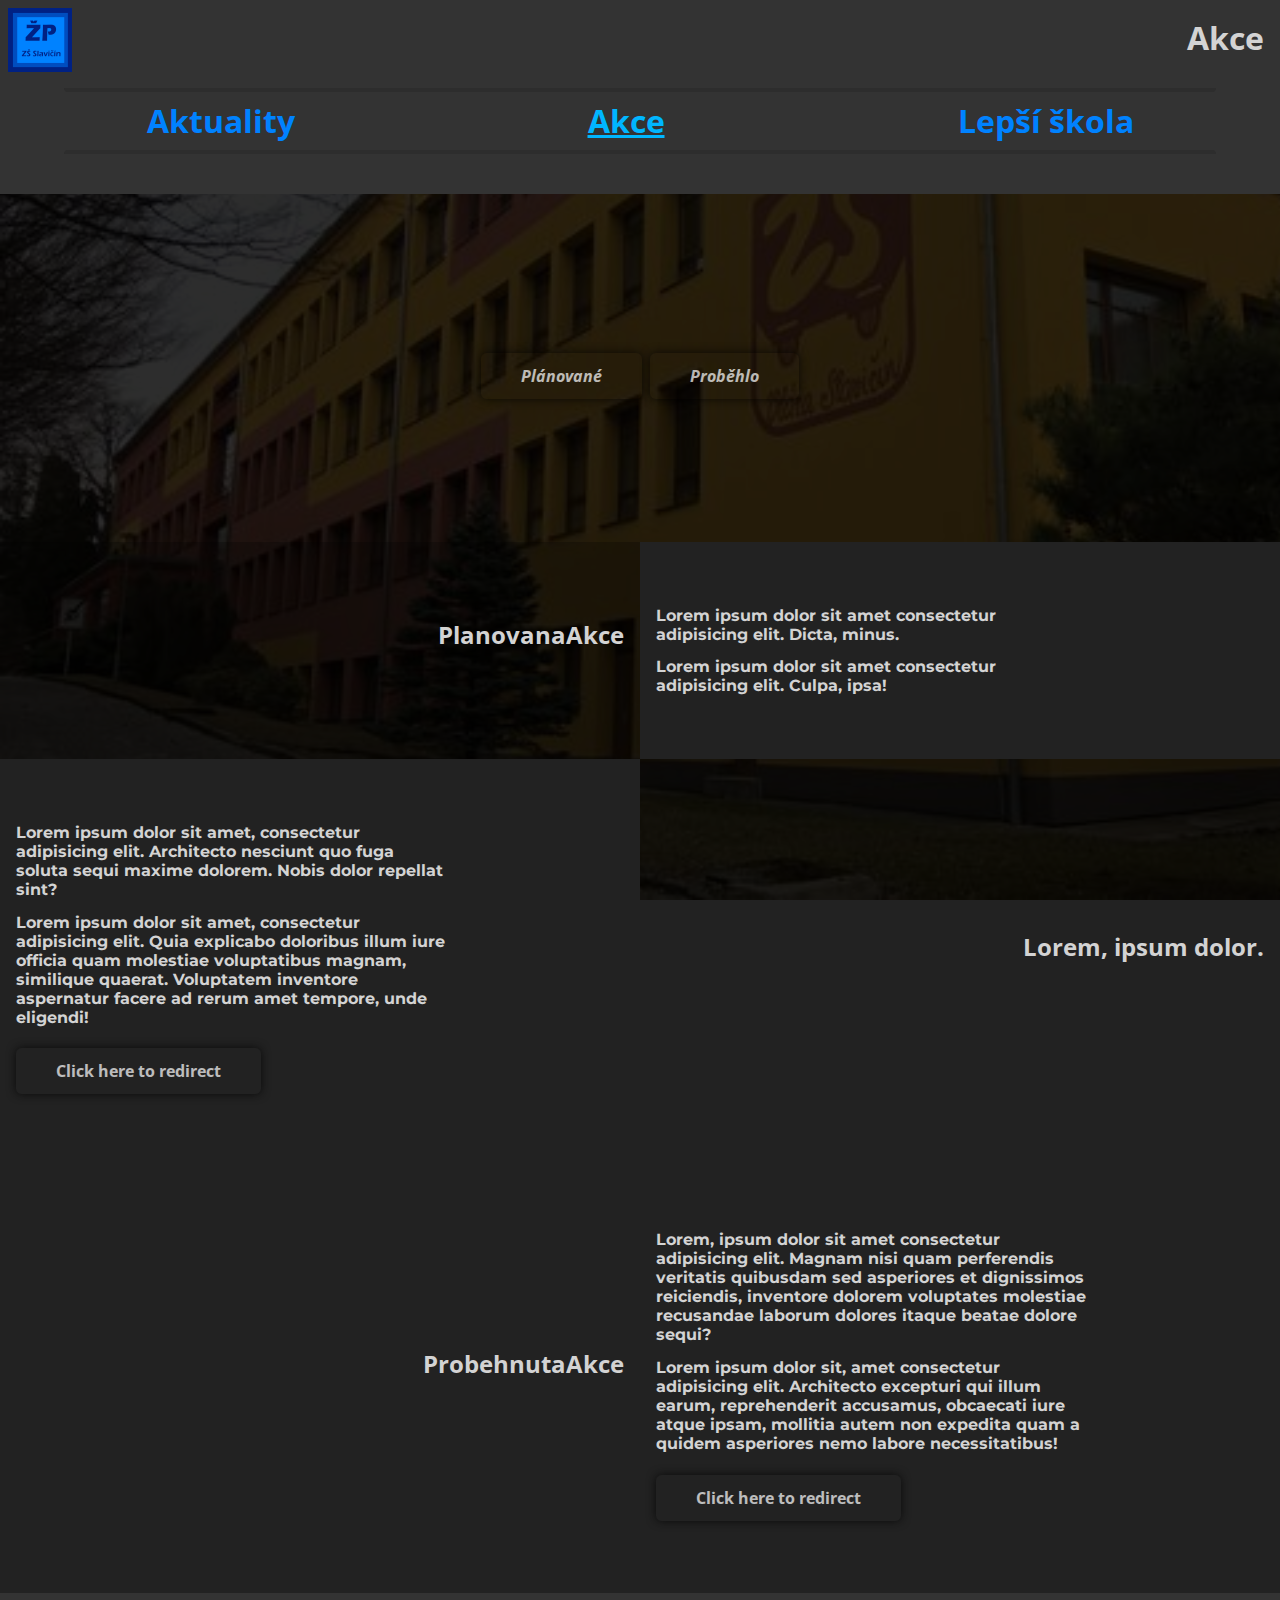
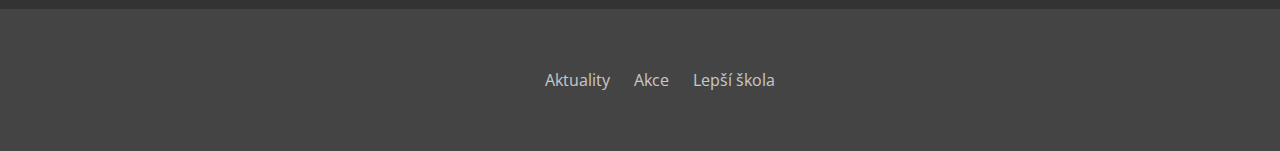
==== commit 4c4b33f3: "nav repair" ====
--- a/akce/index.html
+++ b/akce/index.html
@@ -29,7 +29,7 @@
             <ul>
 
                 <li><a href="../">
-                        <h3>Aktualty</h3>
+                        <h3>Aktuality</h3>
                     </a></li>
                 <li><a class="selected" href="#">
                         <h3>Akce</h3>
@@ -143,8 +143,8 @@
         <ul class="footer-nav">
 
 
-            <li><a href="#">O nás</a></li>
-            <li><a href="/akce">Akce</a></li>
+            <li><a href="../">Aktuality</a></li>
+            <li><a href="#">Akce</a></li>
             <li><a href="/lepsiskola/">Lepší škola</a></li>
 
         </ul>
--- a/style.css
+++ b/style.css
@@ -280,7 +280,7 @@
 .intro {
 
     background-color: var(--middle-dark-clr);
-    background-image: url(../assets/images/zkp.jpg);
+    background-image: url(assets/images/motive-base.jpg);
     background-blend-mode: multiply;
     background-attachment: fixed;
     background-size: cover;
